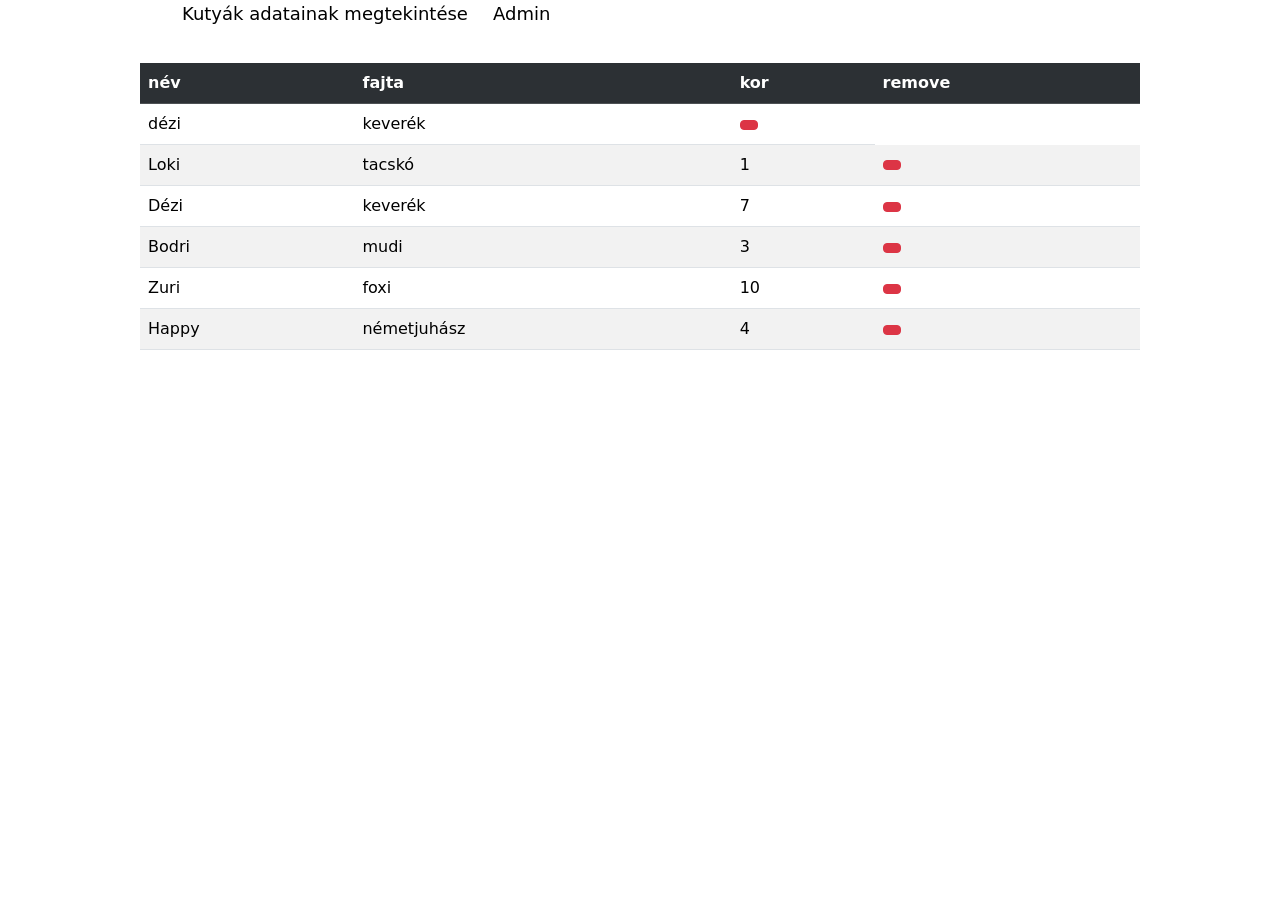
==== index.html @ 3984b4fa "fele" ====
<!DOCTYPE html>
<html lang="en">
  <head>
    <meta charset="UTF-8" />
    <meta http-equiv="X-UA-Compatible" content="IE=edge" />
    <meta name="viewport" content="width=device-width, initial-scale=1.0" />
    <title>franyo Krisztian</title>
    <script src="https://ajax.googleapis.com/ajax/libs/jquery/3.6.3/jquery.min.js"></script>
    <script src="main.js" type="module"></script>
    <link
      href="https://cdn.jsdelivr.net/npm/bootstrap@5.2.3/dist/css/bootstrap.min.css"
      rel="stylesheet"
    />

    <!-- Latest compiled JavaScript -->
    <script src="https://cdn.jsdelivr.net/npm/bootstrap@5.2.3/dist/js/bootstrap.bundle.min.js"></script>
    <link rel="stylesheet" href="style.css" />
  </head>
  <body>
    <main>
      <header></header>
      <nav>
        <ul>
          <li><a href="index.html">Kutyák adatainak megtekintése</a></li>
          <li><a href="admin.html">Admin</a></li>
        </ul>
      </nav>
      <section></section>
      <article>
        <ul>
          <li></li>
          <li></li>
          <li></li>
        </ul>
        <ul>
          <li></li>
          <li></li>
          <li></li>
        </ul>
        <ul>
          <li></li>
          <li></li>
          <li></li>
        </ul>
        <ul>
          <li></li>
          <li></li>
          <li></li>
        </ul>
      </article>

      <footer></footer>
    </main>
  </body>
</html>
---- style.css ----
main{
    margin: auto;
    padding: 0;
    max-width: 1000px;
}
ul li{
    list-style: none;
    text-decoration: none;
    display: inline-block;
    
}
ul li a{
    text-decoration: none;
    padding: 10px;
    font-size: large;
    color: black;
}
section{
    margin: auto;
    padding: 10px;

}
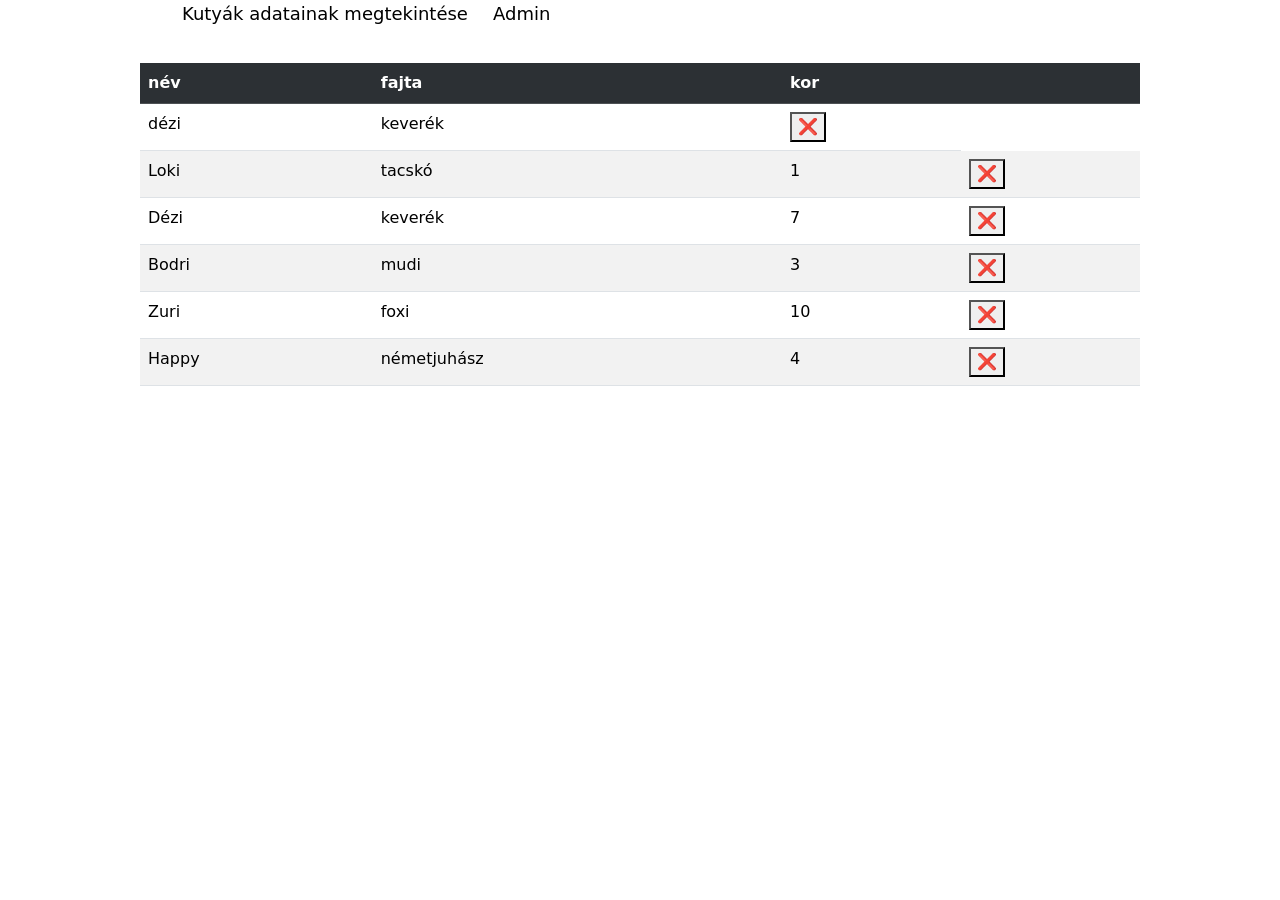
==== commit ae20c36a: "delete gomb" ====
--- a/index.html
+++ b/index.html
@@ -4,7 +4,7 @@
     <meta charset="UTF-8" />
     <meta http-equiv="X-UA-Compatible" content="IE=edge" />
     <meta name="viewport" content="width=device-width, initial-scale=1.0" />
-    <title>franyo Krisztian</title>
+    <title>Vörös Dominik</title>
     <script src="https://ajax.googleapis.com/ajax/libs/jquery/3.6.3/jquery.min.js"></script>
     <script src="main.js" type="module"></script>
     <link
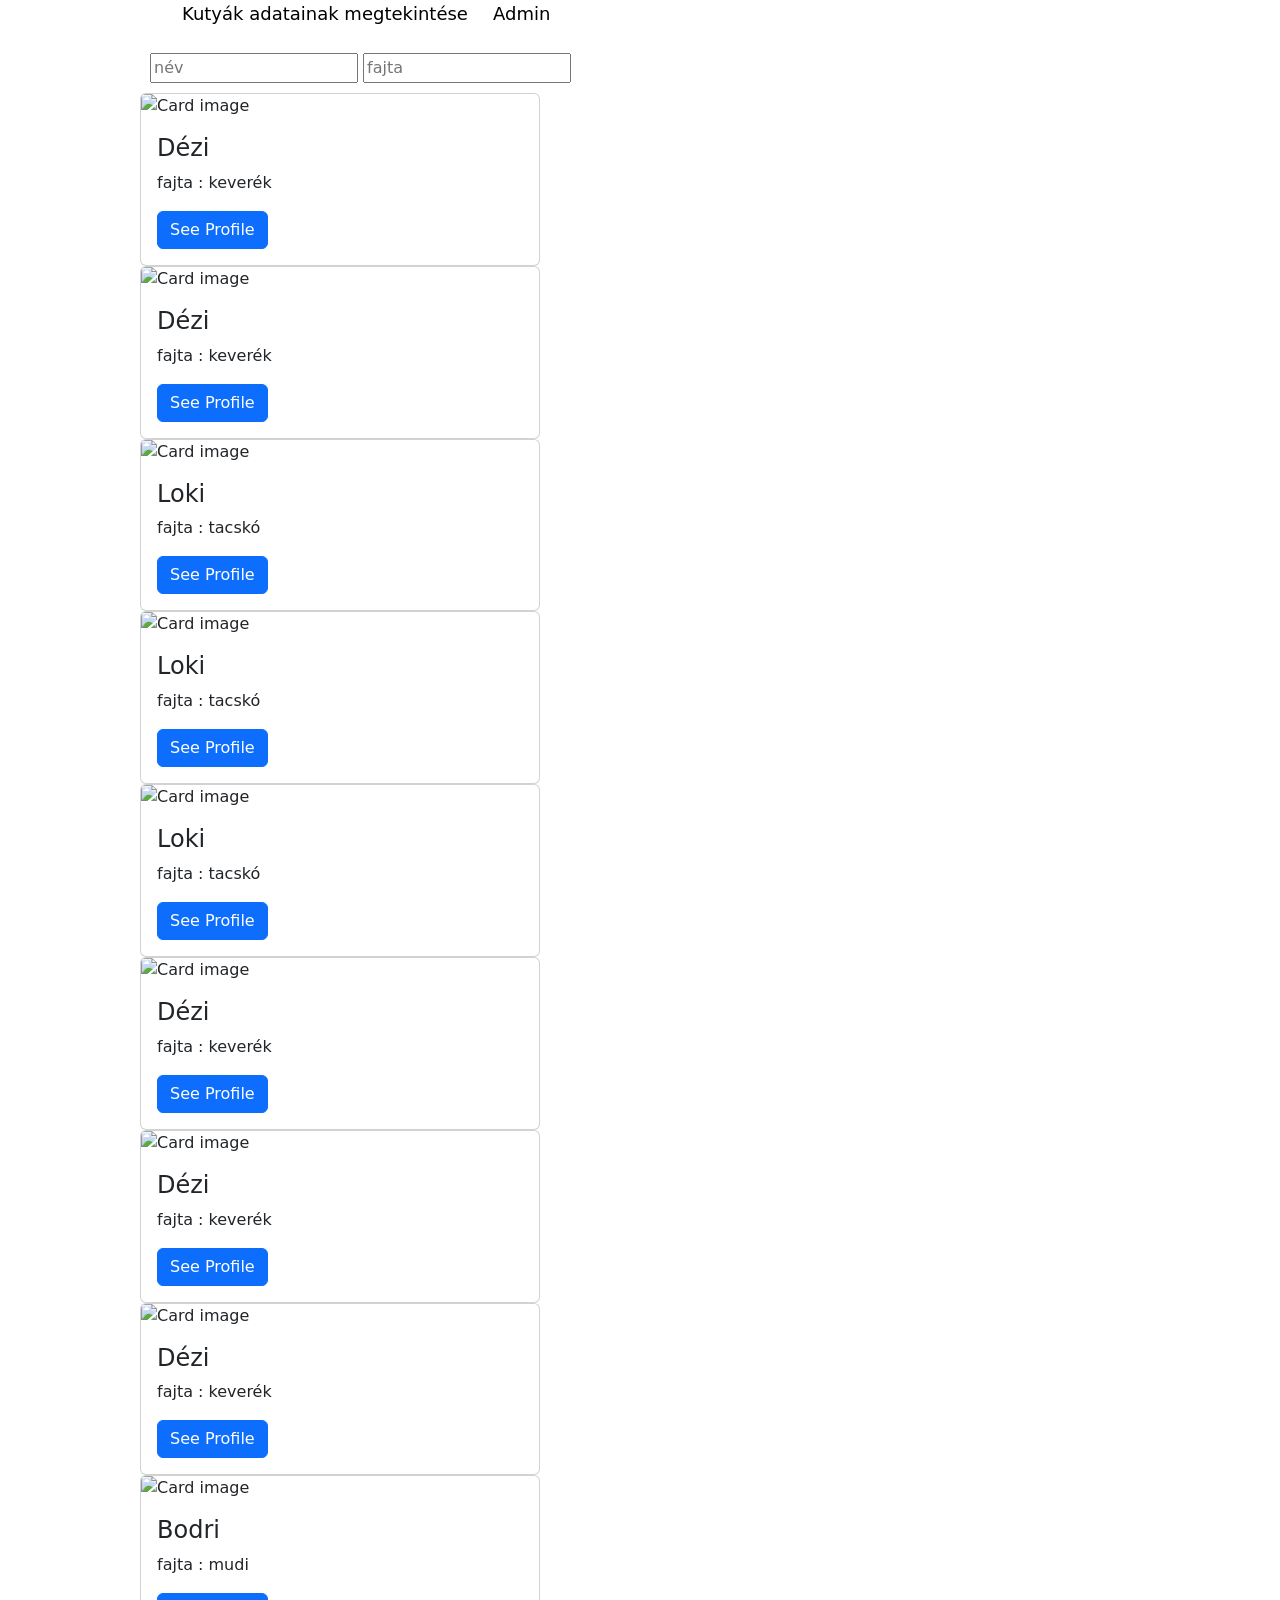
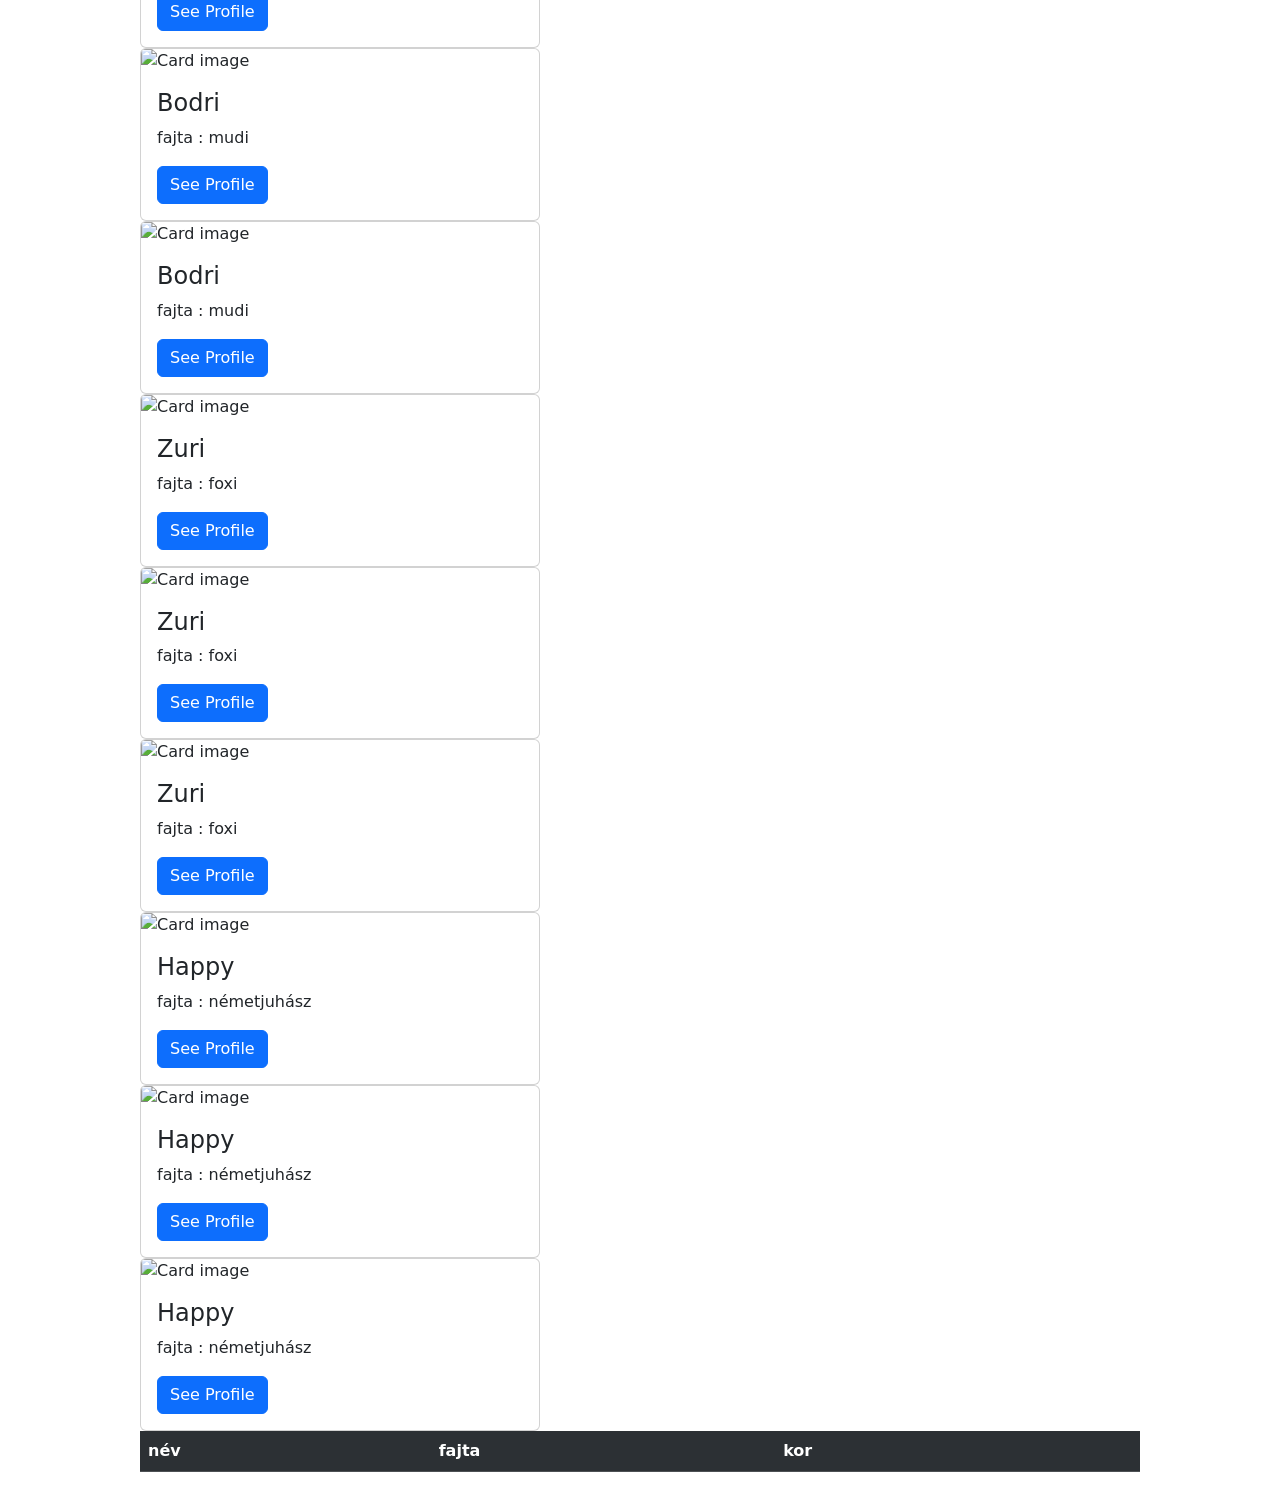
==== commit 1ee05545: "card" ====
--- a/index.html
+++ b/index.html
@@ -6,7 +6,7 @@
     <meta name="viewport" content="width=device-width, initial-scale=1.0" />
     <title>Vörös Dominik</title>
     <script src="https://ajax.googleapis.com/ajax/libs/jquery/3.6.3/jquery.min.js"></script>
-    <script src="main.js" type="module"></script>
+    <script src="public.js" type="module"></script>
     <link
       href="https://cdn.jsdelivr.net/npm/bootstrap@5.2.3/dist/css/bootstrap.min.css"
       rel="stylesheet"
@@ -25,28 +25,12 @@
           <li><a href="admin.html">Admin</a></li>
         </ul>
       </nav>
-      <section></section>
-      <article>
-        <ul>
-          <li></li>
-          <li></li>
-          <li></li>
-        </ul>
-        <ul>
-          <li></li>
-          <li></li>
-          <li></li>
-        </ul>
-        <ul>
-          <li></li>
-          <li></li>
-          <li></li>
-        </ul>
-        <ul>
-          <li></li>
-          <li></li>
-          <li></li>
-        </ul>
+      <section>
+        <input type="text" id="nev2" placeholder="név" name="nev" />
+        <input type="text" id="fajta" placeholder="fajta" name="fajta" />
+      </section>
+      <articleid id="pc">
+    
       </article>
 
       <footer></footer>
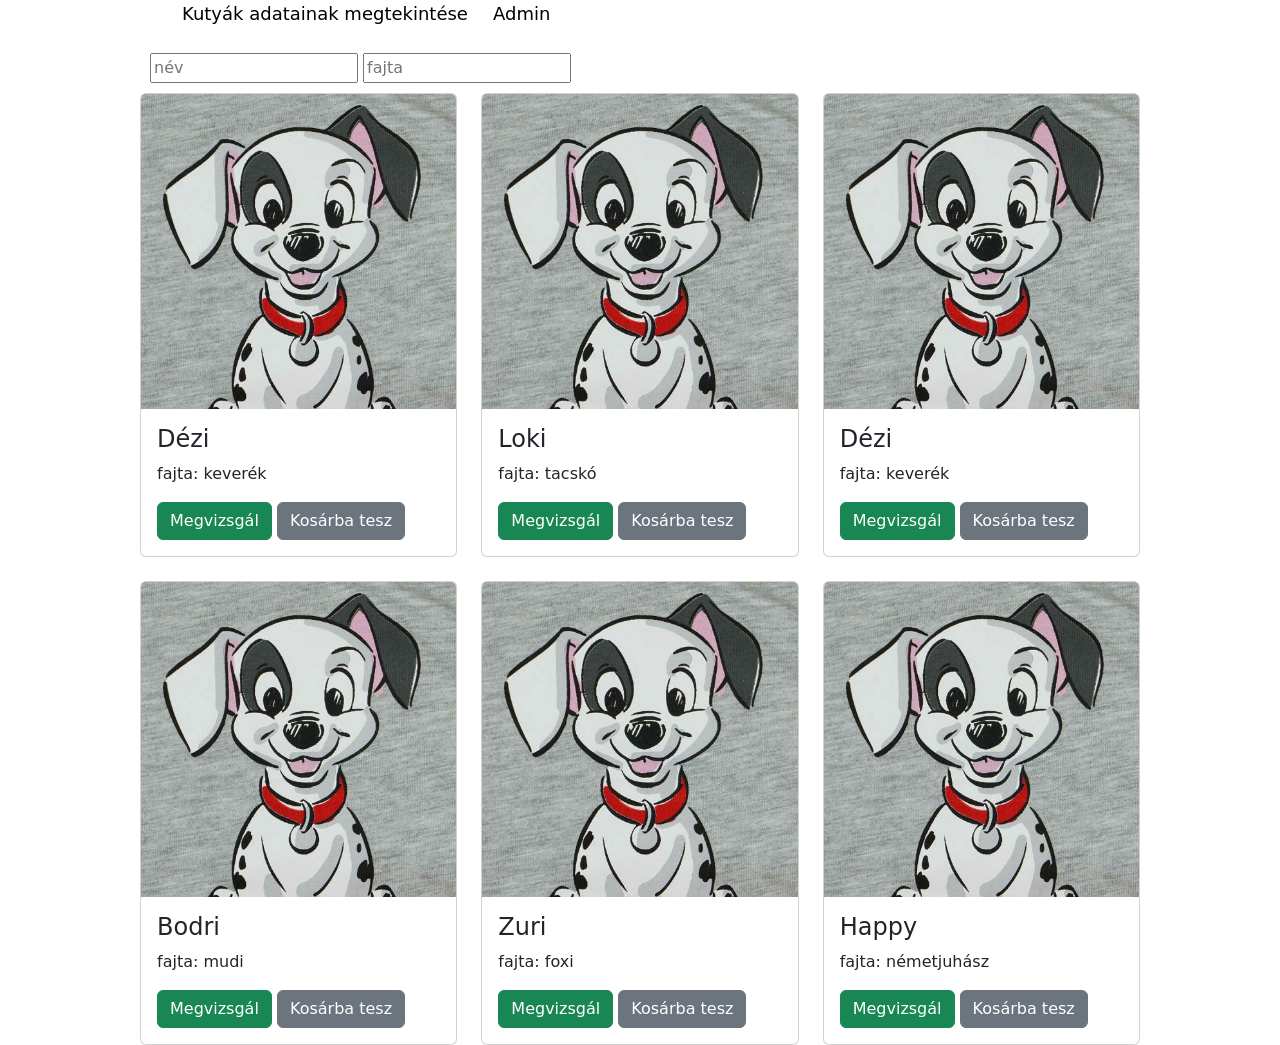
==== commit 00cdeea4: "majdnem kész" ====
--- a/index.html
+++ b/index.html
@@ -15,6 +15,58 @@
     <!-- Latest compiled JavaScript -->
     <script src="https://cdn.jsdelivr.net/npm/bootstrap@5.2.3/dist/js/bootstrap.bundle.min.js"></script>
     <link rel="stylesheet" href="style.css" />
+    <meta charset="utf-8">
+	
+	<style>
+		.modal {
+  position: fixed;
+  top: 0;
+  left: 0;
+  width: 100%;
+  height: 100%;
+  background-color: rgba(0, 0, 0, 0.5);
+  z-index: 999;
+  display: flex;
+  align-items: center;
+  justify-content: center;
+}
+
+.modal-container {
+  position: relative;
+  display: flex;
+  align-items: center;
+  justify-content: center;
+  max-width: 80%;
+  max-height: 80%;
+  overflow: auto;
+}
+
+.modal-content {
+  position: relative;
+  display: flex;
+  align-items: center;
+  justify-content: center;
+  flex-direction: column;
+  background-color: white;
+  padding: 20px;
+  border-radius: 10px;
+}
+
+
+.close-button {
+  position: absolute;
+  top: 0;
+  right: 0;
+  padding: 0.5rem;
+  background: transparent;
+  border: none;
+  font-size: 1.5rem;
+  font-weight: bold;
+  color: white;
+  cursor: pointer;
+  z-index: 10;
+}
+	</style>
   </head>
   <body>
     <main>
@@ -23,14 +75,17 @@
         <ul>
           <li><a href="index.html">Kutyák adatainak megtekintése</a></li>
           <li><a href="admin.html">Admin</a></li>
+          
         </ul>
       </nav>
       <section>
         <input type="text" id="nev2" placeholder="név" name="nev" />
         <input type="text" id="fajta" placeholder="fajta" name="fajta" />
+        
+       
       </section>
       <articleid id="pc">
-    
+  
       </article>
 
       <footer></footer>
